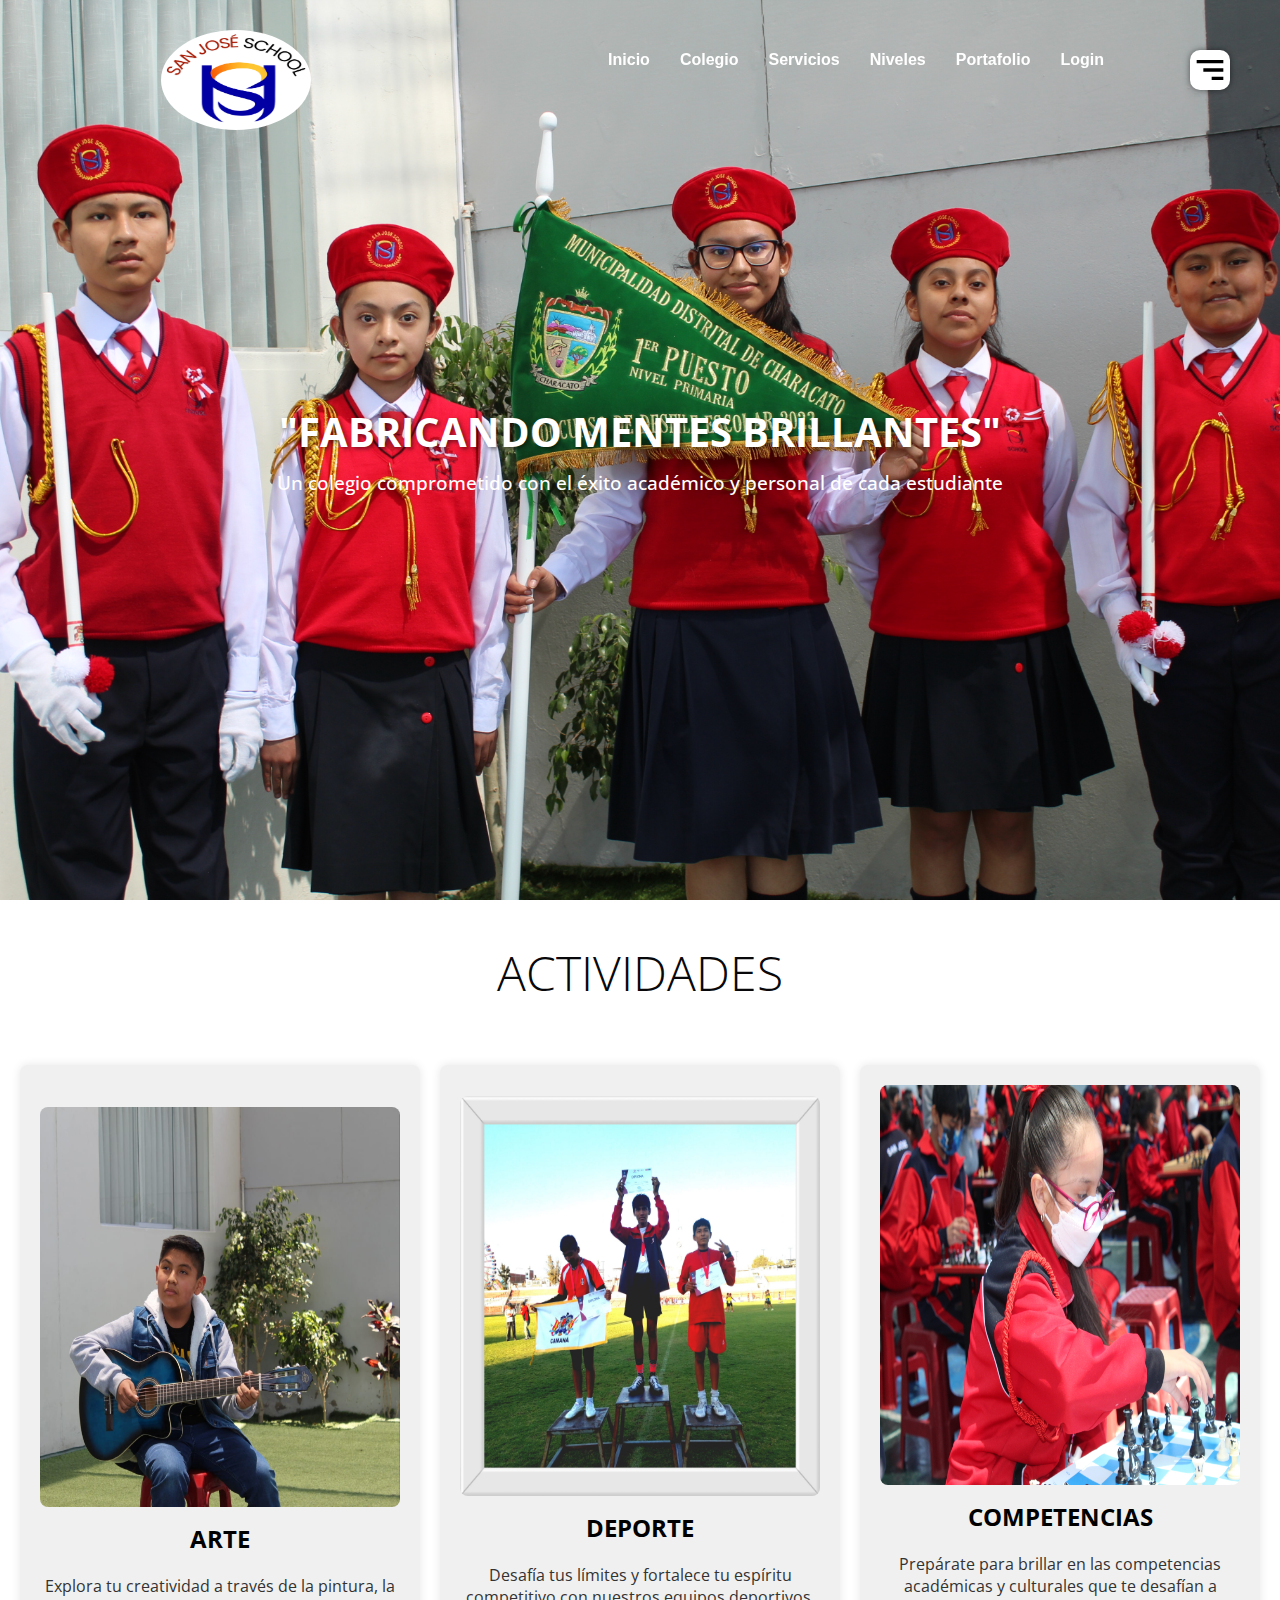
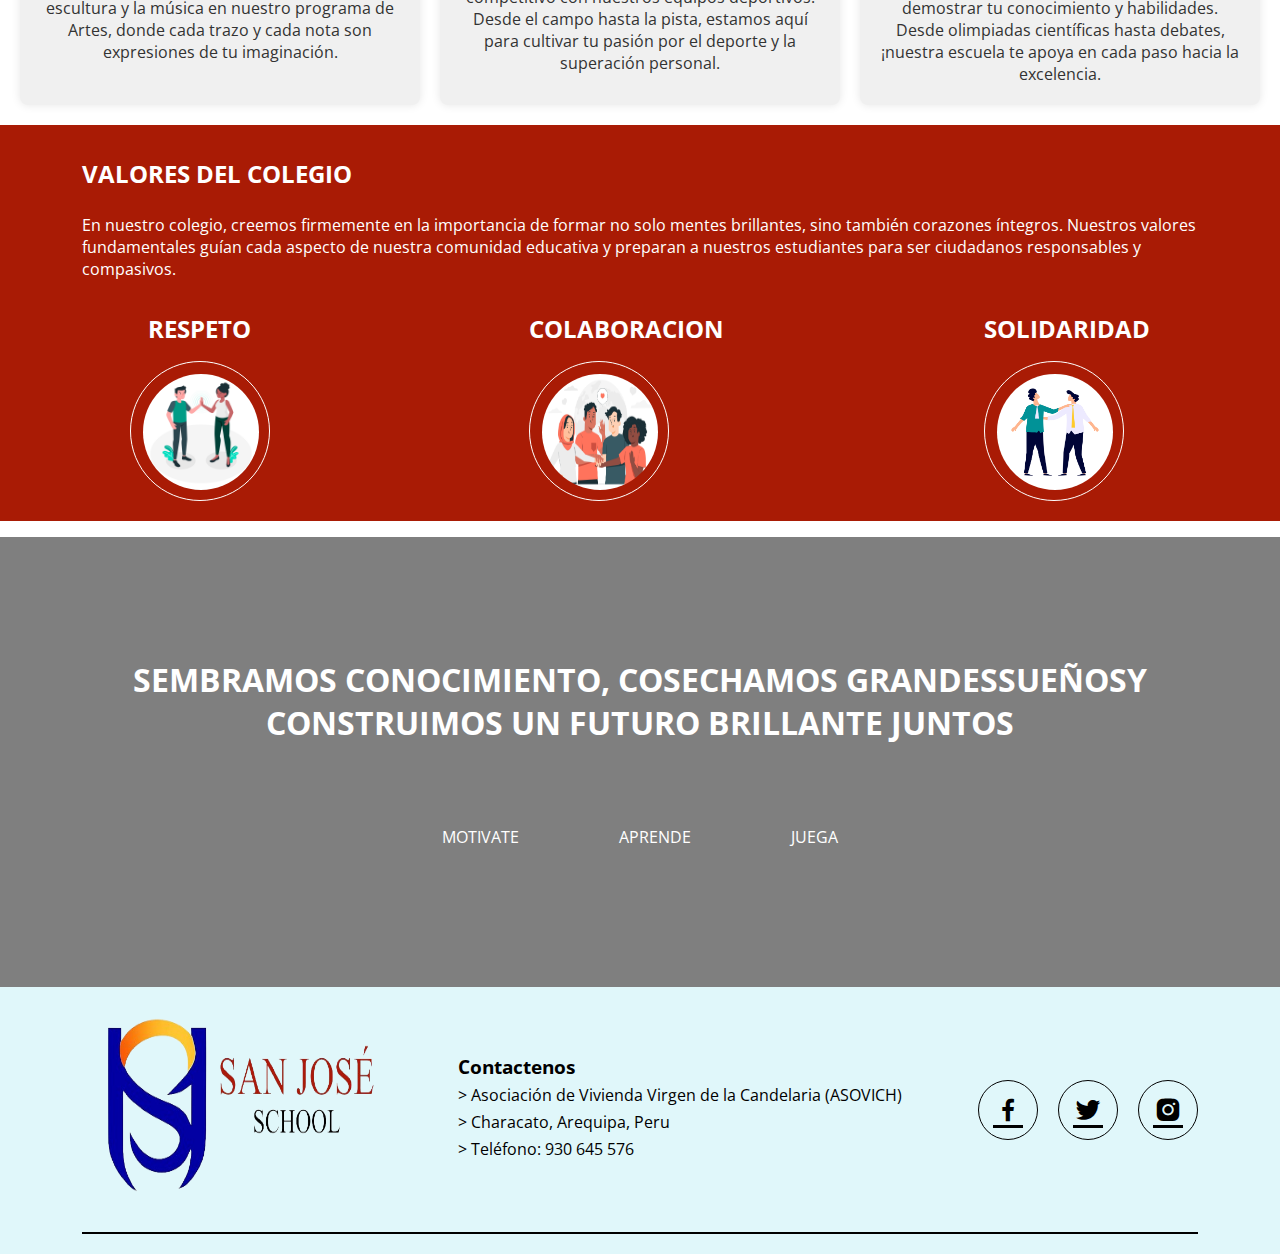
==== index.html @ abe7dec8 "Pagina colegio" ====
<!DOCTYPE html>
<html lang="en">
<head>
    <meta charset="UTF-8">
    <meta name="viewport" content="width=device-width, initial-scale=1.0">
    <link rel="stylesheet" href="./cssPage/style.css">
    <link href='https://unpkg.com/boxicons@2.1.4/css/boxicons.min.css' rel='stylesheet'>
    <link rel="preconnect" href="https://fonts.googleapis.com">
    <link rel="preconnect" href="https://fonts.gstatic.com" crossorigin>
    <link href="https://fonts.googleapis.com/css2?family=Open+Sans:ital,wght@0,300..800;1,300..800&family=Roboto:ital,wght@0,100;0,300;0,400;0,500;0,700;0,900;1,100;1,300;1,400;1,500;1,700;1,900&display=swap" rel="stylesheet">
    <title>Document</title>
</head>
<body>
    <header>
        <div class="menu">
            <img src="./imgPage/logo.png" alt="logo" width="100" class="logo">
            <img src="./imgPage/iconos/bx-menu-alt-right.svg" alt="menu-desglos" class="menu-desglos">
            <nav>
                <ul>
                    <li><a href="./index.html">Inicio</a></li>
                    <li><a href="./sub-page/colegio.html">Colegio</a></li>
                    <li><a href="./sub-page/servicios.html">Servicios</a></li>
                    <li><a href="./sub-page/servicios.html">Niveles</a>
                        
                    </li>
                    <li><a href="./sub-page/portafolio.html">Portafolio</a></li>
                    <li><a href="./gestor/index.php">Login</a></li>
                </ul>
            </nav>
        </div>
        <div class="portada">
            <div class="contenedor head">
                <h1 class="titulo">"FABRICANDO MENTES BRILLANTES"</h1>
                <p class="texto">Un colegio comprometido con el éxito académico y personal de cada estudiante</p>
            </div>
        </div>
    </header>
    
    <main >
        <h1 class="subtitulo">ACTIVIDADES</h1>
        <div class="contenedor-main">
            <div class="item">
                <div class="imagen-container">
                    <img src="./imgPage/Arte.jpg" alt="Imagen 1">
                </div>
                <div class="text-container">
                    <h3>ARTE</h3>
                    <p>Explora tu creatividad a través de la pintura, la escultura y la música en nuestro programa de Artes, donde cada trazo y cada nota son expresiones de tu imaginación.</p>
                </div>
                
            </div>
            <div class="item">
                <div class="imagen-container">
                    <img src="./imgPage/deporte.jpg" alt="Imagen 3" >
                </div>
                <div class="text-container">
                    <h3>DEPORTE</h3>
                    <p>Desafía tus límites y fortalece tu espíritu competitivo con nuestros equipos deportivos. Desde el campo hasta la pista, estamos aquí para cultivar tu pasión por el deporte y la superación personal.</p>
                </div>                
            </div>
            <div class="item">
                <div class="imagen-container">
                    <img src="./imgPage/logros.jpg" alt="Imagen 3" class="imagen3" height="300px">
                </div>
                <div class="text-container">
                    <h3>COMPETENCIAS</h3>
                    <p>Prepárate para brillar en las competencias académicas y culturales que te desafían a demostrar tu conocimiento y habilidades. Desde olimpiadas científicas hasta debates, ¡nuestra escuela te apoya en cada paso hacia la excelencia.</p>
                </div>
            </div>
        </div>
        <!-- Seccion de Valores -->
        <section class="valor">
            <div class="contenido-valor">
                <div class="valor-text">
                    <h2 class="text-valores">VALORES DEL COLEGIO</h2>
                    <p>En nuestro colegio, creemos firmemente en la importancia de formar no solo mentes brillantes, sino también corazones íntegros. Nuestros valores fundamentales guían cada aspecto de nuestra comunidad educativa y preparan a nuestros estudiantes para ser ciudadanos responsables y compasivos.</p>
                </div>
        
                <div class="valor-imagen">
                    <div class="valor-item">
                        <div class="item-texto-valor">
                            <h2 class="text-valores
                    ">RESPETO</h2>
                        </div>
                        <div class="cont-margin">
                            <img src="./imgPage/respeto.jpg" alt="respeto"class="valor-img">
                        </div>
                    </div>
                    <div class="valor-item">
                        <div class="item-texto-valor">
                            <h2 class="text-valores
                    ">COLABORACION</h2>
                        </div>
                        <div class="cont-margin">
                            <img src="./imgPage/colaboracion.jpg" alt="colaboracion"class="valor-img">
                        </div>
                    </div>
                    <div class="valor-item">
                        <div class="item-texto-valor">
                            <h2 class="text-valores
                    ">SOLIDARIDAD</h2>
                        </div>
                        <div class="cont-margin">
                            <img src="./imgPage/solidaridad.jpg" alt="solidaridad"class="valor-img">
                        </div>
                    </div>   
                </div>
                
            </div>
        </section>
        <!-- Seccion de Motivacion -->

        <section class="motivacion-main">
            <div class="content-motivacion">
                <div class="elementos-motivacion">
                    <div class="overlay">
                        <h1>SEMBRAMOS CONOCIMIENTO, COSECHAMOS GRANDESSUEÑOSY CONSTRUIMOS UN FUTURO BRILLANTE JUNTOS</h1>
                        <div class="text-moti">
                            <div class="moti-element">
                                <p>MOTIVATE</p>
                            </div>
                            <div class="moti-element">
                                <p> APRENDE</p>
                            </div>
                            <div class="moti-element">
                                <p>JUEGA</p>
                            </div>
                        </div>
                    </div>
                    
                </div>
            </div>
        </section>

        
    </main>
    

    
    <footer>
        
        <div class="footer-content">
            <div class="footer-logo">
                <!-- Aquí puedes colocar la imagen del logo -->
                <img src="./imgPage/school2.png" alt="Logo del Colegio" >
            </div>
            <div class="footer-info">
                <h3>Contactenos</h3>
                <p>>    Asociación de Vivienda Virgen de la Candelaria (ASOVICH)</p>
                <p>>    Characato, Arequipa, Peru</p>
                <p>>    Teléfono: 930 645 576</p>
            </div>
            <div class="social-media">
                <a href="https://www.facebook.com/share/K25nEPH8Wqqkauyb/?mibextid=qi2Omg" class="social-media-icon" target="_blank"><i class='bx bxl-facebook' ></i></a>
                <a href="" class="social-media-icon"><i class='bx bxl-twitter'></i></a>
                <a href="" class="social-media-icon"><i class='bx bxl-instagram-alt' ></i></a>
            </div>
        </div>
        
        <div class="line"></div>
    </footer>
    <script type="text/javascript" src="./jsPage/menu.js">    </script>
    
</body>
</html>
---- cssPage/style.css ----
* {
    margin: 0;
    padding: 0;
    box-sizing: border-box;
}

body {
    font-family: "Open Sans", sans-serif;
}

/* Estilos generales */
header {
    height: 100vh;
    position: relative;
    z-index: 10;
}

.menu {
    position: fixed;
    width: 100%;
    height: 120px;
    display: flex;
    justify-content: space-around;
    transition: 0.7s;
    padding: 30px 20px;
    z-index: 10;
}

.logo {
    width: 150px; 
    height: 100px; 
}

.menu.abajo {
    background-color: #fff;
    padding: 15px 20px;
}

nav {
    display: flex;
    justify-content: center;
    align-items: center;
}

.menu ul {
    display: flex;
    list-style-type: none;
}

.menu ul li {
    margin: 0 15px;
    position: relative;
}

.menu ul li a {
    font-family: Helvetica;
    text-decoration: none;
    color: #fff;
    font-weight: 600;
    transition: color 0.7s;
    display: block;
    transition: all .2s ease;
    position: relative;
}

.menu ul li a::after {
    content: '';
    position: absolute;
    width: 100%;
    transform: scaleX(0);
    height: 2px;
    bottom: 0;
    left: 0;
    background-color: red;
    transform-origin: bottom right;
    transition: transform 0.25s ease-out;
}

.menu ul li a:hover::after {
    transform: scaleX(1);
    transform-origin: bottom left;
}

.menu.abajo .logo,
.menu.abajo ul li a {
    color: #000;
}

header .logo {
    border-radius: 50%;
}

.portada {
    height: 100%;
    background-image: url('../imgPage/header-img1.png');
    background-size: cover;
    background-position: center;
    background-attachment: fixed;
    text-align: center;
    display: flex;
    justify-content: center;
    align-items: center;
    color: #fff;
}

.portada .contenedor {
    max-width: 1200px;
    padding: 20px;
}

.portada h1 {
    font-size: 2.5rem;
    margin-bottom: 10px;
}

.portada p {
    font-size: 1.2rem;
    font-weight: 500;
}

.menu-desglos {
    position: fixed;
    top: 50px;
    right: 50px;
    background: #fff;
    width: 40px;
    height: 40px;
    cursor: pointer;
    border-radius: 10px;
    box-shadow: 0 0 6px rgba(0, 0, 0, .5);
}

.titulo {
    font-size: 60px;
    margin-bottom: 15px;
    font-weight: bold; 
    text-shadow: 2px 2px 4px rgba(0, 0, 0, 0.5);
}

.texto {
    font-weight: 300;
    font-size: 25px;
}

/* Main */

.contenedor-main {
    display: grid;
    grid-template-columns: repeat(auto-fit, minmax(300px, 1fr)); 
    gap: 20px; 
    padding: 20px; 
}

.item {
    background-color: #f0f0f0; 
    padding: 20px;
    border-radius: 8px; 
    box-shadow: 0 0 10px rgba(0, 0, 0, 0.1);
    display: flex; 
    flex-direction: column; 
    justify-content: center; 
    align-items: center;
    text-align: center; 
}

.item img {
    max-width: 100%;
    height: 400px; 
    border-radius: 8px; 
    margin-bottom: 15px; 
} 

.item p {
    margin-top: 10px; 
}

.text-container {
    display: flex;
    flex-direction: column;
    align-items: center;
}

.text-container h3 {
    margin-bottom: 10px;
    font-size: 1.5em;
    font-weight: bold;
}

.imagen-container {
    display: flex;
    align-items: center;
    justify-content: center;
}

.text-container p {
    font-size: 1em;
    color: #333;
}

.subtitulo {
    text-align: center;
    font-size: 3em;
    font-weight: 300;
    color: #08070a;
    margin: 40px;
}

.menu.abajo {
    z-index: 1000;
}

.valor {
    width: 100%;
    height: auto;
    background-color: #a91b05;
    flex-wrap: wrap;
}

.valor-text {
    color: #fff;
    margin: 0 50px 0 50px; 
    padding: 2em;
}

.valor-sub {
    padding-bottom: 1em;
}

.valor-imagen {
    display: flex;
    flex-direction: row;
    align-items: center;
    justify-content: space-around;
    
}

.valor-img {
    width: 140px;
    height: 140px;
    padding: 12px;
    border-radius: 60%;
    align-items: center;
}
.valor-item {
    flex-direction: row;  
    text-align: center; /* Centrar texto dentro de cada ítem */
    margin-bottom: 20px; /* Espacio entre cada ítem */
}

.cont-margin {
    width: 140px; /* Ajusta según el tamaño deseado */
    height: 140px; /* Ajusta según el tamaño deseado */
    border-radius: 50%; /* Asegura que las imágenes sean redondas */
    overflow: hidden;
    border: 1px solid #fff;
}

.item-texto-valor {
    text-align: center;
    padding-bottom: 1em;
    color: #fff;
}

.valor-text .text-valores {
    padding-bottom: 1em;
}

.motivacion-main {
    padding-top: 1em;
}

.content-motivacion {
    width: 100%;
    height: 50vh;
    position: relative;
}

.elementos-motivacion {
    width: 100%;
    height: 100%;
    background-image: url('../imgPage/motivacion.jpg');
    background-size: cover;
    background-position: center;
    background-attachment: fixed;
    background-repeat: no-repeat;
    position: relative;
}

.overlay {
    position: absolute;
    top: 0;
    left: 0;
    width: 100%;
    height: 100%;
    background: rgba(0, 0, 0, 0.5);
    display: flex;
    justify-content: center;
    flex-direction: column;
    align-items: center;
}

.overlay h1 {
    color: white;
    font-size: 2em;
    text-align: center;
    margin: 0;
    padding: 1em;
}

.text-moti {
    display: flex;
    justify-content: space-around;
    font-size: 1em;
}

.moti-element {
    padding: 50px;
    color: #fff;
}

/* FOOTER */

footer {
    background-color: #E0F7FA;
    color: black;
    padding: 20px;
    display: flex;
    flex-direction: column;
    align-items: center;
}

.footer-content {
    display: flex;
    box-sizing: border-box;
    flex-wrap: wrap;
    justify-content: space-between;
    align-items: center;
    width: 90%;
}

.footer-logo img {
    width: 20em;
    height: 200px;
}

.footer-info p {
    margin: 5px 0;
}

.footer-info {
    text-align: left;
}

.social-media {
    display: flex;
    justify-content: flex-end;
    margin: 20px 0; 
}

.social-media-icon {
    display: flex;
    justify-content: center; 
    align-items: center;
    margin-left: 20px;
    width: 60px;
    height: 60px;
    border: 1px solid #000;
    border-radius: 50%;
    color: #000;
    transition: background 0.3s, color 0.3s;
}

.social-media-icon:hover {
    background: #000;
    color: #764ba2;
}

.social-media-icon i {
    font-size: 30px;
}

.line {
    width: 90%;
    max-width: 1200px;
    height: 2px;
    background: #000;
    margin-top: 20px; 
}

/* Responsive Design */

@media (max-width: 768px) {
    .menu ul {
        flex-direction: column;
        background-color: #847b7bb5;
        position: absolute;
        top: 100px;
        left: 0;
        width: 100%;
        display: none;
    }

    .menu ul.active {
        display: flex;
    }

    .menu ul li {
        margin: 15px 0;
        text-align: center;
    }

    .menu ul li a {
        color: #fff;
    }

    .menu-desglos {
        display: block;
    }

    .menu {
        height: auto;
        padding: 10px 20px;
    }
    

    .portada h1 {
        font-size: 2rem;
    }

    .portada p {
        font-size: 1rem;
    }

    .contenedor-main {
        grid-template-columns: 1fr;
    }
    .valor-img {
        width: 140px;
        height: 140px;
    }


    .text-moti {
        flex-direction: column;
        text-align: center;
    }
    .valor-imagen {
        display: flex;
        flex-direction: column;
        align-items: center;
    }

    .valor-imagen .cont-margin {
        margin-bottom: 20px; /* Añade un margen inferior para separar las imágenes */
    }

    .moti-element {
        padding: 20px;
    }

    .footer-content {
        flex-direction: column;
        align-items: center;
    }

    .social-media {
        justify-content: center;
    }

    .social-media-icon {
        margin: 10px;
    }
}

@media only screen and (max-width: 480px) {
    header{
        height: 50vh;
    }
    .valor-imagen {
        display: flex;
        flex-direction: column;
        align-items: center;
    }

    .valor-imagen .valor-item {
        margin-bottom: 20px; 
    }

    .cont-margin {
        margin-bottom: 0;
    }

    .menu {
        height: auto; 
        padding: 10px; 
    }

    .menu ul {
        position: absolute; 
        top: 100px;
        left: 0; 
        width: 100%; 
        background-color: #847b7bb5; 
        display: none; 
        flex-direction: column; 
        margin-top: 10px;
    }

    .menu ul.active {
        display: flex;
    }

    .menu ul li {
        margin: 10px 0; 
        text-align: center; 
    }

    .menu ul li a {
        color: #000;
    }

    .menu-desglos {
        display: block; 
    }

    .portada{
        background-size: 100%;
        background-repeat: no-repeat;
        background-position-y: 10%;
    }


    .portada h1 {
        font-size: 1.5rem;
    }

    .portada p {
        font-size: 0.9rem;
    }

    .subtitulo {
        font-size: 2rem;
    }

    .titulo {
        font-size: 2.5rem;
    }

    .texto {
        font-size: 1.5rem;
    }

    .item img {
        height: auto;
    }

    .valor-img {
        width: 120px;
        height: 120px;
    }

    .cont-margin {
        width: 130px;
        height: 130px;
        margin-bottom: 0;
    }

    .valor-text {
        margin: 0 20px;
    }

    .moti-element {
        padding: 10px;
    }

    .social-media-icon {
        width: 40px;
        height: 40px;
    }

    .social-media-icon i {
        font-size: 20px;
    }
}
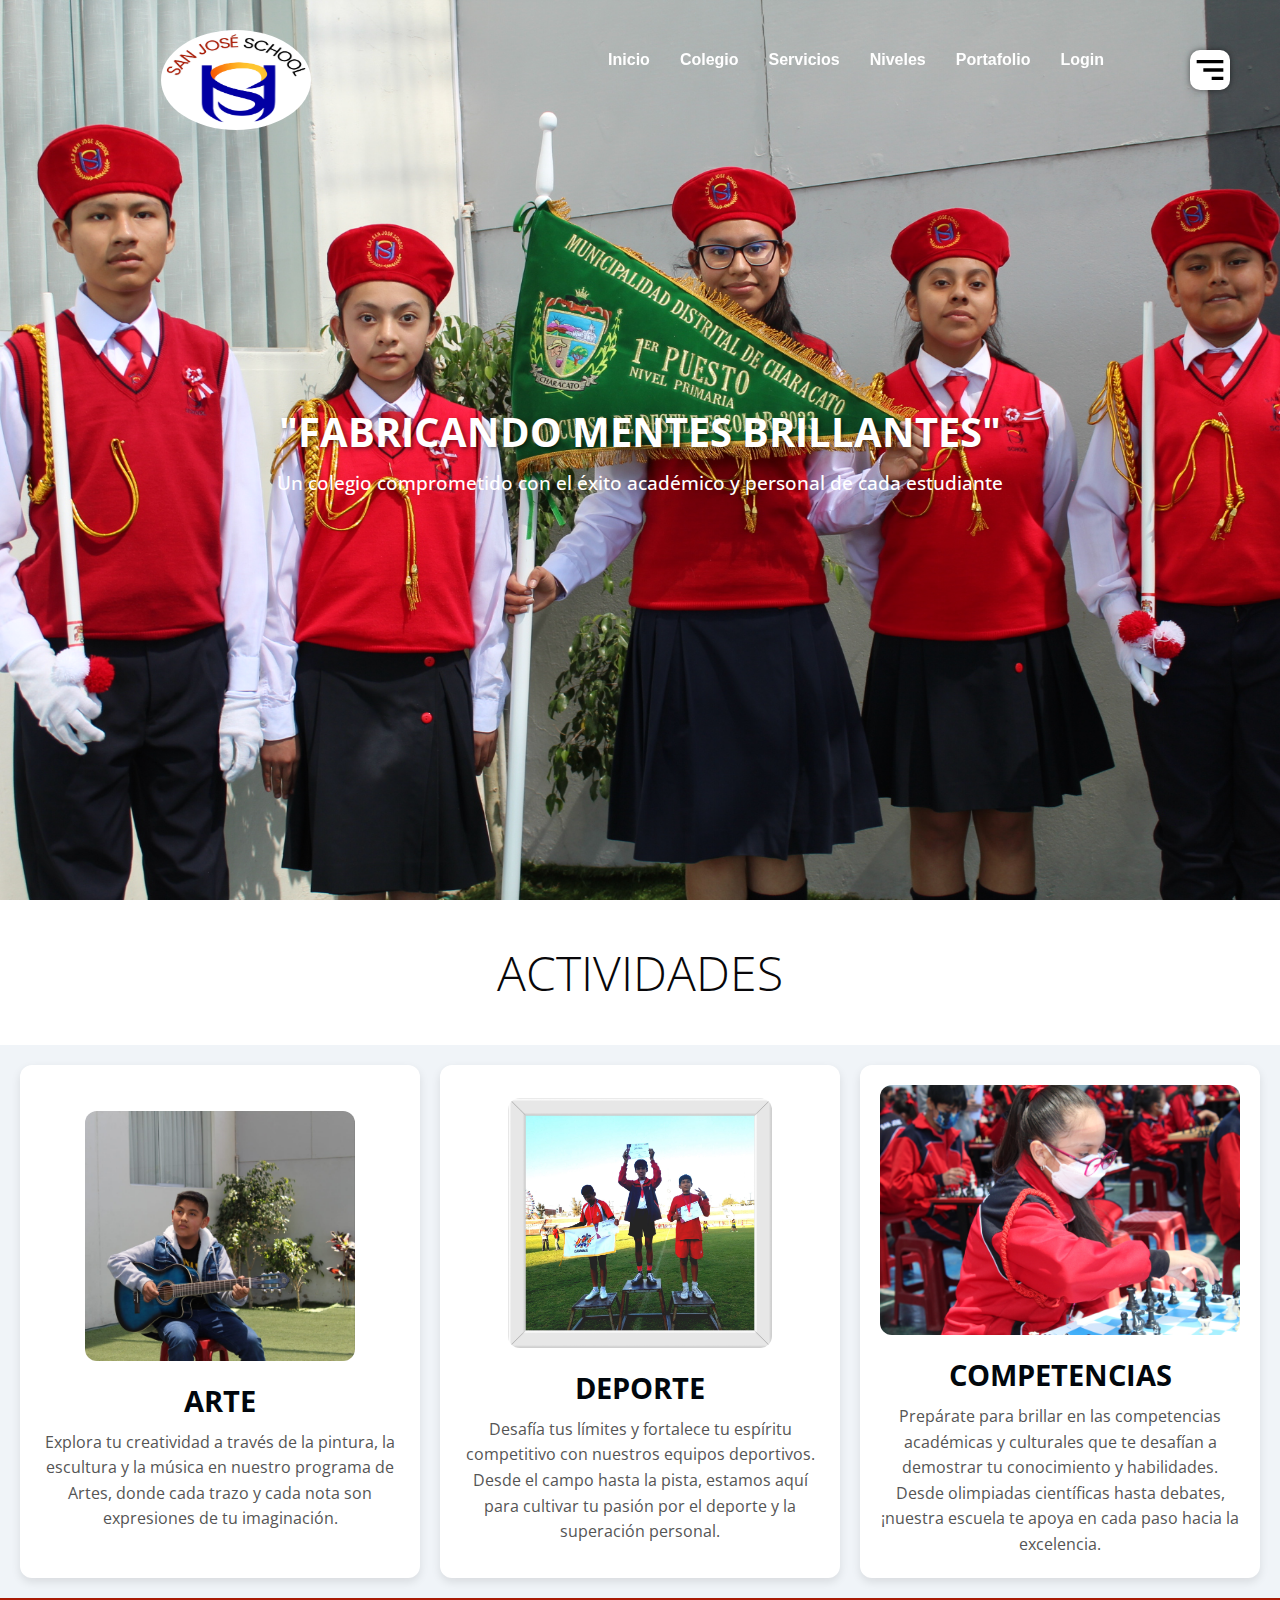
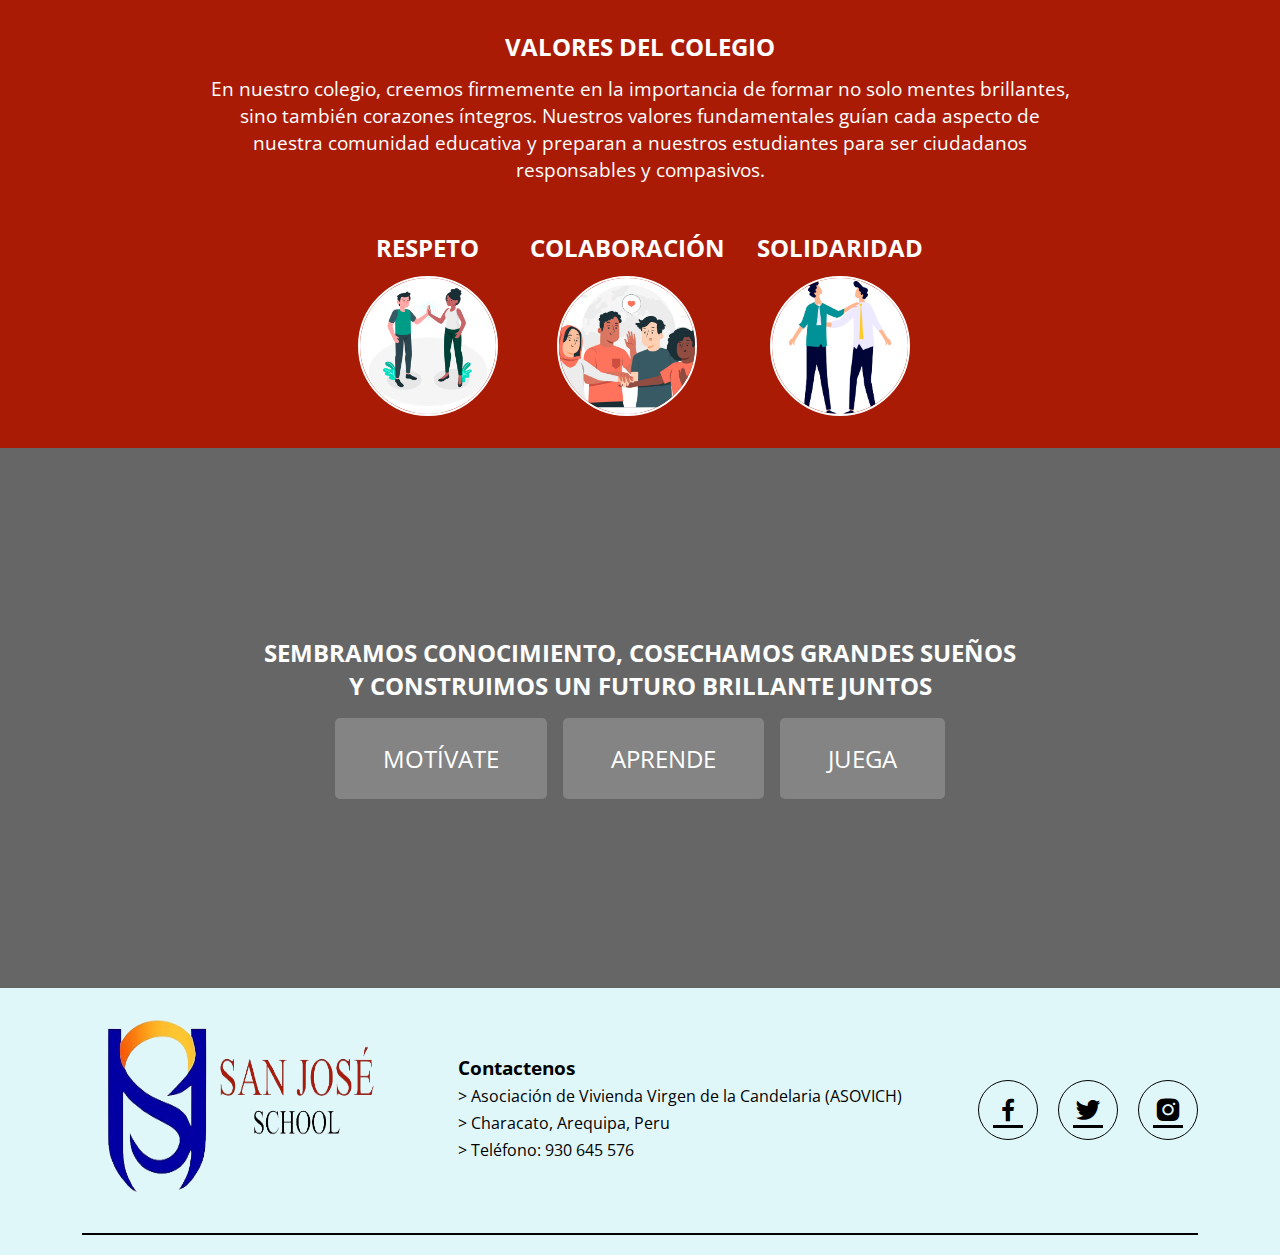
==== commit 1268bc55: "Cambios de estilos y union de paginas" ====
--- a/index.html
+++ b/index.html
@@ -20,7 +20,7 @@
                     <li><a href="./index.html">Inicio</a></li>
                     <li><a href="./sub-page/colegio.html">Colegio</a></li>
                     <li><a href="./sub-page/servicios.html">Servicios</a></li>
-                    <li><a href="./sub-page/servicios.html">Niveles</a>
+                    <li><a href="./sub-page/niveles.html">Niveles</a>
                         
                     </li>
                     <li><a href="./sub-page/portafolio.html">Portafolio</a></li>
@@ -47,20 +47,19 @@
                     <h3>ARTE</h3>
                     <p>Explora tu creatividad a través de la pintura, la escultura y la música en nuestro programa de Artes, donde cada trazo y cada nota son expresiones de tu imaginación.</p>
                 </div>
-                
             </div>
             <div class="item">
                 <div class="imagen-container">
-                    <img src="./imgPage/deporte.jpg" alt="Imagen 3" >
+                    <img src="./imgPage/deporte.jpg" alt="Imagen 2">
                 </div>
                 <div class="text-container">
                     <h3>DEPORTE</h3>
                     <p>Desafía tus límites y fortalece tu espíritu competitivo con nuestros equipos deportivos. Desde el campo hasta la pista, estamos aquí para cultivar tu pasión por el deporte y la superación personal.</p>
-                </div>                
+                </div>
             </div>
             <div class="item">
                 <div class="imagen-container">
-                    <img src="./imgPage/logros.jpg" alt="Imagen 3" class="imagen3" height="300px">
+                    <img src="./imgPage/logros.jpg" alt="Imagen 3">
                 </div>
                 <div class="text-container">
                     <h3>COMPETENCIAS</h3>
@@ -68,6 +67,7 @@
                 </div>
             </div>
         </div>
+
         <!-- Seccion de Valores -->
         <section class="valor">
             <div class="contenido-valor">
@@ -75,62 +75,56 @@
                     <h2 class="text-valores">VALORES DEL COLEGIO</h2>
                     <p>En nuestro colegio, creemos firmemente en la importancia de formar no solo mentes brillantes, sino también corazones íntegros. Nuestros valores fundamentales guían cada aspecto de nuestra comunidad educativa y preparan a nuestros estudiantes para ser ciudadanos responsables y compasivos.</p>
                 </div>
-        
                 <div class="valor-imagen">
                     <div class="valor-item">
                         <div class="item-texto-valor">
-                            <h2 class="text-valores
-                    ">RESPETO</h2>
+                            <h2 class="text-valores">RESPETO</h2>
                         </div>
                         <div class="cont-margin">
-                            <img src="./imgPage/respeto.jpg" alt="respeto"class="valor-img">
+                            <img src="./imgPage/respeto.jpg" alt="respeto" class="valor-img">
                         </div>
                     </div>
                     <div class="valor-item">
                         <div class="item-texto-valor">
-                            <h2 class="text-valores
-                    ">COLABORACION</h2>
+                            <h2 class="text-valores">COLABORACIÓN</h2>
                         </div>
                         <div class="cont-margin">
-                            <img src="./imgPage/colaboracion.jpg" alt="colaboracion"class="valor-img">
+                            <img src="./imgPage/colaboracion.jpg" alt="colaboracion" class="valor-img">
                         </div>
                     </div>
                     <div class="valor-item">
                         <div class="item-texto-valor">
-                            <h2 class="text-valores
-                    ">SOLIDARIDAD</h2>
+                            <h2 class="text-valores">SOLIDARIDAD</h2>
                         </div>
                         <div class="cont-margin">
-                            <img src="./imgPage/solidaridad.jpg" alt="solidaridad"class="valor-img">
+                            <img src="./imgPage/solidaridad.jpg" alt="solidaridad" class="valor-img">
                         </div>
                     </div>   
                 </div>
-                
             </div>
         </section>
         <!-- Seccion de Motivacion -->
-
         <section class="motivacion-main">
             <div class="content-motivacion">
                 <div class="elementos-motivacion">
                     <div class="overlay">
-                        <h1>SEMBRAMOS CONOCIMIENTO, COSECHAMOS GRANDESSUEÑOSY CONSTRUIMOS UN FUTURO BRILLANTE JUNTOS</h1>
+                        <h1>SEMBRAMOS CONOCIMIENTO, COSECHAMOS GRANDES SUEÑOS Y CONSTRUIMOS UN FUTURO BRILLANTE JUNTOS</h1>
                         <div class="text-moti">
                             <div class="moti-element">
-                                <p>MOTIVATE</p>
+                                <p>MOTÍVATE</p>
                             </div>
                             <div class="moti-element">
-                                <p> APRENDE</p>
+                                <p>APRENDE</p>
                             </div>
                             <div class="moti-element">
                                 <p>JUEGA</p>
                             </div>
                         </div>
                     </div>
-                    
                 </div>
             </div>
         </section>
+        
 
         
     </main>
--- a/cssPage/style.css
+++ b/cssPage/style.css
@@ -144,36 +144,44 @@
 
 /* Main */
 
+/* Fondo de la sección de actividades */
 .contenedor-main {
     display: grid;
-    grid-template-columns: repeat(auto-fit, minmax(300px, 1fr)); 
-    gap: 20px; 
-    padding: 20px; 
-}
-
+    grid-template-columns: repeat(auto-fit, minmax(300px, 1fr));
+    gap: 20px;
+    padding: 20px;
+    background: #f0f4f8;
+}
+
+/* Estilo de cada ítem */
 .item {
-    background-color: #f0f0f0; 
+    background-color: #ffffff;
     padding: 20px;
-    border-radius: 8px; 
-    box-shadow: 0 0 10px rgba(0, 0, 0, 0.1);
-    display: flex; 
-    flex-direction: column; 
-    justify-content: center; 
-    align-items: center;
-    text-align: center; 
-}
-
+    border-radius: 12px;
+    box-shadow: 0 4px 10px rgba(0, 0, 0, 0.1);
+    transition: transform 0.3s ease, box-shadow 0.3s ease;
+    display: flex;
+    flex-direction: column;
+    justify-content: center;
+    align-items: center;
+    text-align: center;
+}
+
+.item:hover {
+    transform: translateY(-10px);
+    box-shadow: 0 6px 15px rgba(0, 0, 0, 0.2);
+}
+
+/* Estilo de las imágenes */
 .item img {
     max-width: 100%;
-    height: 400px; 
-    border-radius: 8px; 
-    margin-bottom: 15px; 
-} 
-
-.item p {
-    margin-top: 10px; 
-}
-
+    height: 250px;
+    object-fit: cover;
+    border-radius: 12px;
+    margin-bottom: 15px;
+}
+
+/* Estilo del texto */
 .text-container {
     display: flex;
     flex-direction: column;
@@ -182,19 +190,15 @@
 
 .text-container h3 {
     margin-bottom: 10px;
-    font-size: 1.5em;
+    font-size: 1.8em;
     font-weight: bold;
-}
-
-.imagen-container {
-    display: flex;
-    align-items: center;
-    justify-content: center;
+    color: #01070d;
 }
 
 .text-container p {
     font-size: 1em;
-    color: #333;
+    color: #555555;
+    line-height: 1.6em;
 }
 
 .subtitulo {
@@ -209,70 +213,81 @@
     z-index: 1000;
 }
 
-.valor {
+/* Valores del Colegio */
+.contenido-valor{
     width: 100%;
-    height: auto;
     background-color: #a91b05;
+    display: flex;
+    flex-direction: column;
+    align-items: center;
+    justify-content: space-between;
+    padding: 2em 1em;
+    color: #fff;
+}
+
+.valor-text {
+    text-align: center;
+    margin-bottom: 2em;
+}
+
+.text-valores {
+    font-size: 1.5em;
+    margin-bottom: 0.5em;
+    font-weight: 700;
+}
+
+.valor-text p {
+    font-size: 1.2em;
+    max-width: 70%;
+    margin: 0 auto;
+}
+
+.valor-imagen {
+    display: flex;
+    justify-content: center;
+    gap: 2em;
     flex-wrap: wrap;
 }
 
-.valor-text {
-    color: #fff;
-    margin: 0 50px 0 50px; 
-    padding: 2em;
-}
-
-.valor-sub {
-    padding-bottom: 1em;
-}
-
-.valor-imagen {
-    display: flex;
-    flex-direction: row;
-    align-items: center;
-    justify-content: space-around;
-    
-}
-
-.valor-img {
+.valor-item {
+    text-align: center;
+}
+
+.cont-margin {
     width: 140px;
     height: 140px;
-    padding: 12px;
-    border-radius: 60%;
-    align-items: center;
-}
-.valor-item {
-    flex-direction: row;  
-    text-align: center; /* Centrar texto dentro de cada ítem */
-    margin-bottom: 20px; /* Espacio entre cada ítem */
-}
-
-.cont-margin {
-    width: 140px; /* Ajusta según el tamaño deseado */
-    height: 140px; /* Ajusta según el tamaño deseado */
-    border-radius: 50%; /* Asegura que las imágenes sean redondas */
+    border-radius: 50%;
     overflow: hidden;
-    border: 1px solid #fff;
+    border: 2px solid #fff;
+    margin: 0 auto;
+    transition: transform 0.3s ease-in-out;
+}
+
+.valor-item:hover .cont-margin {
+    transform: scale(1.1);
+}
+
+.valor-img {
+    width: 100%;
+    height: 100%;
+    object-fit: cover;
 }
 
 .item-texto-valor {
-    text-align: center;
-    padding-bottom: 1em;
-    color: #fff;
-}
-
-.valor-text .text-valores {
-    padding-bottom: 1em;
-}
-
-.motivacion-main {
-    padding-top: 1em;
-}
+    margin-top: 1em;
+}
+
+/* Motivación */
+
 
 .content-motivacion {
     width: 100%;
-    height: 50vh;
+    height: 60vh;
     position: relative;
+    display: flex;
+    justify-content: center;
+    align-items: center;
+    text-align: center;
 }
 
 .elementos-motivacion {
@@ -282,7 +297,6 @@
     background-size: cover;
     background-position: center;
     background-attachment: fixed;
-    background-repeat: no-repeat;
     position: relative;
 }
 
@@ -292,30 +306,40 @@
     left: 0;
     width: 100%;
     height: 100%;
-    background: rgba(0, 0, 0, 0.5);
+    background: rgba(0, 0, 0, 0.6);
     display: flex;
     justify-content: center;
+    align-items: center;
     flex-direction: column;
-    align-items: center;
+    padding: 1em;
+    color: white;
 }
 
 .overlay h1 {
-    color: white;
-    font-size: 2em;
-    text-align: center;
+    font-size: 1.5em;
     margin: 0;
-    padding: 1em;
+    padding: 0 1em;
+    max-width: 800px;
 }
 
 .text-moti {
     display: flex;
     justify-content: space-around;
-    font-size: 1em;
+    gap: 1em;
+    margin-top: 1em;
+    flex-wrap: wrap;
 }
 
 .moti-element {
-    padding: 50px;
-    color: #fff;
+    font-size: 1.5em;
+    background: rgba(255, 255, 255, 0.2);
+    padding: 1em 2em;
+    border-radius: 5px;
+    transition: background 0.3s ease-in-out;
+}
+
+.moti-element:hover {
+    background: rgba(255, 255, 255, 0.4);
 }
 
 /* FOOTER */
